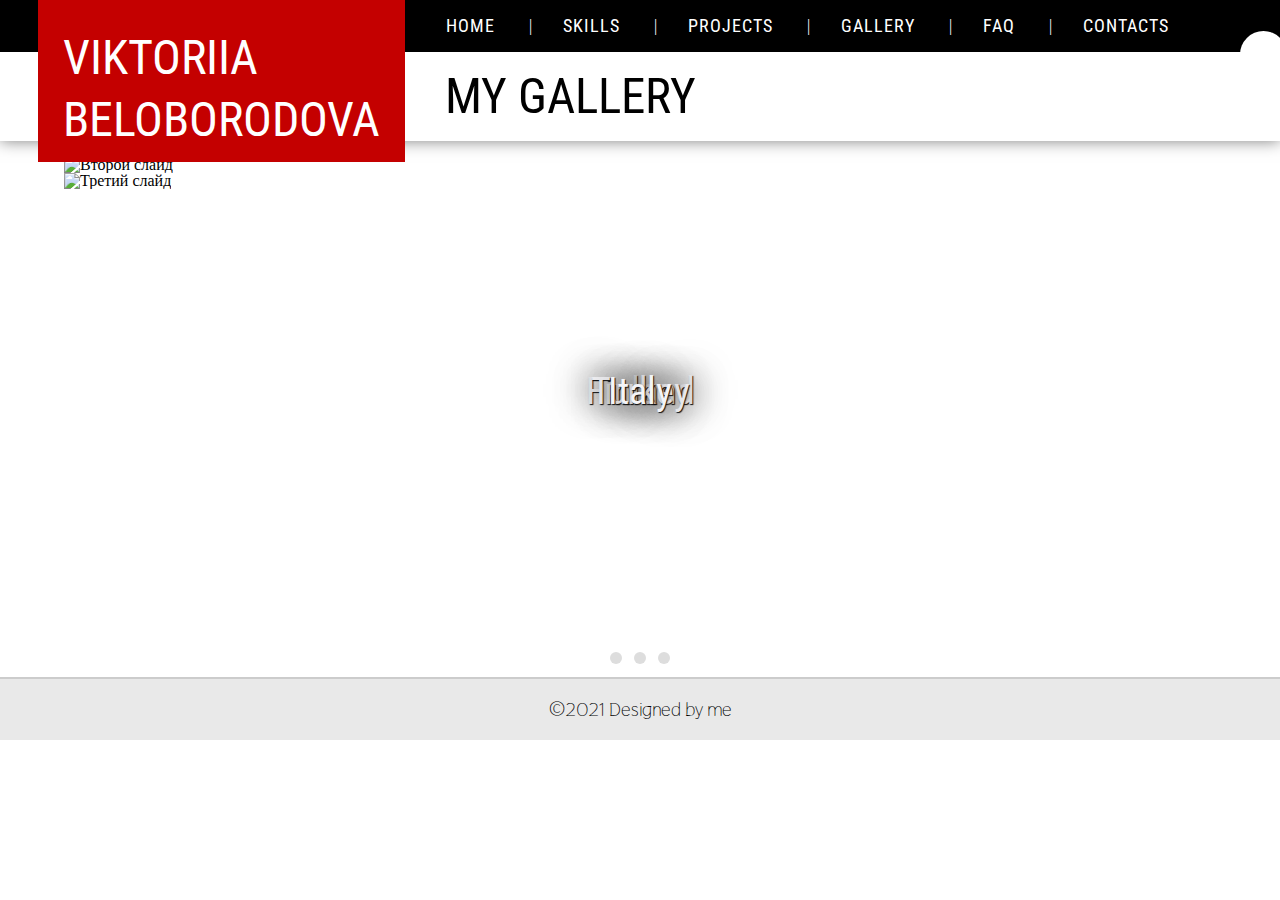
==== gallery.html @ a8aa245c "fix: updated pictures" ====
<!DOCTYPE html>
<html lang="en">
<head>
    <meta charset="UTF-8">
    <title>My gallery</title>
    <link rel ='stylesheet' href ='Styles/style.css' type= 'text/css'>
    <link href="https://fonts.googleapis.com/css?family=Amatic+SC|Roboto+Condensed:300" rel="stylesheet">
    <link href="https://fonts.googleapis.com/css?family=Thasadith:400" rel="stylesheet">
</head>
<body>
 <div class="menu">
          <ul class="menu-main">
              <li><a href="index.html">HOME</a></li>
              <li><a href="skills.html">SKILLS</a></li>
              <li><a href="projects.html">PROJECTS</a></li>
              <li><a href="gallery.html">GALLERY</a></li>
              <li><a href="faq.html">FAQ</a></li>
              <li><a href="contacts.html">CONTACTS</a></li>
          </ul>
      <div class="shadow"></div>
  </div>
  <header><div class="logo">Viktoriia<br />Beloborodova</div>
    <div class="title-page">My gallery</div>
      <a href="https://www.facebook.com/" class="facebook"></a>
      <a href="https://www.linkedin.com/in/viktoriia-beloborodova-624481177/" class="linkedin"></a>
      <a href="https://vk.com/id26721381" class="vkontakte"></a>
  </header>
<!-- Slideshow container -->
<div class="adaptivn-slayder">
  <div class="parag">
  <img src="./images/suomi.jpg" alt="Первый слайд">
  <div class="beksun-slayda">Finland</div>
  </div>

  <div class="parag">
  <img src="./images/lamp.jpg" alt="Второй слайд">
  <div class="beksun-slayda">Turkey</div>
  </div>

  <div class="parag">
  <img src="./images/italy.jpg" alt="Третий слайд">
  <div class="beksun-slayda">Italy</div>
  </div>

  <a class="prev" onclick="minusSlide()">❮</a>
  <a class="next" onclick="plusSlide()">❯</a>
</div>

<div class="uneizmen-akemada">
  <span class="noguma-pomoki-kadra" onclick="currentSlide(1)"></span>
  <span class="noguma-pomoki-kadra" onclick="currentSlide(2)"></span>
  <span class="noguma-pomoki-kadra" onclick="currentSlide(3)"></span>
</div>
<!-- Slideshow container -->
<script src="JS/demo.js" type="text/javascript"></script>
    <div class="footer">©2021 Designed by me</div>
</body>
</html>
---- Styles/style.css ----
/*general reset style*/
html, body, div, span, applet, object, iframe,
h1, h2, h3, h4, h5, h6, p, blockquote, pre,
a, abbr, acronym, address, big, cite, code,
del, dfn, em, img, ins, kbd, q, s, samp,
small, strike, strong, sub, sup, tt, var,
b, u, i, center,
dl, dt, dd, ol, ul, li,
fieldset, form, label, legend,
table, caption, tbody, tfoot, thead, tr, th, td,
article, aside, canvas, details, embed,
figure, figcaption, footer, header, hgroup,
menu, nav, output, ruby, section, summary,
time, mark, audio, video {
	margin: 0;
	padding: 0;
	font-size: 100%;
	font: inherit;
	vertical-align: baseline;
}
/* HTML5 display-role reset for older browsers */
article, aside, details, figcaption, figure,
footer, header, hgroup, menu, nav, section {
	display: block;
}
body {
	line-height: 1;
}
ol, ul {
	list-style: none;
}
blockquote, q {
	quotes: none;
}
blockquote:before, blockquote:after,
q:before, q:after {
	content: '';
	content: none;
}
table {
	border-collapse: collapse;
	border-spacing: 0;
}
/*general reset style*/
/*menu*/
.menu {
    background-color: #000000;
    height: 52px;
    z-index: 1;
}
.menu-main{
    color: white;
}
.menu-main {
  list-style: none;
  height: 52px;
  line-height: 52px;
  padding-left: 416px;
}
.menu-main li {
    display: inline-block;
    height: 35px;
    letter-spacing: -5px;
}
.menu-main li:after {
  content: "|";
  color: white;
  display: inline-block;
  vertical-align:top;
}
.menu-main li:last-child:after {content: none;}
.menu-main a {
  text-decoration: none;
  font-family: 'Roboto Condensed', sans-serif;
  letter-spacing: 1px;
  position: relative;
  padding-bottom: 20px;
  margin: 0 34px 0 30px;
  font-size: 18px;
  text-transform: uppercase;
  display: inline-block;
  transition: color .2s;
	color: white;
}
.menu-main a.current, .menu-main a:hover{color: #DA2020;}
.menu-main a:before,
.menu-main a:after {
  content: "";
  position: absolute;
  height: 4px;
  top: auto;
  right: 50%;
  bottom: 16px;
  left: 50%;
  background: #DA2020;
  transition: .8s;
  z-index: 2;
}
.menu-main a:hover:before, .menu-main .current:before {left: 0;}
.menu-main a:hover:after, .menu-main .current:after {right: 0;}
@media (max-width: 550px) {
.menu-main {padding-top: 0;}
.menu-main li {display: block;}
.menu-main li:after {content: none;}
.menu-main a {
  padding: 25px 0 20px;
  margin: 0 30px;
}
/*menu*/
}
header {
    text-transform: uppercase;
    height: 89px;
    background-color: white;
    font-size: 3rem;
    padding-left: 445px;
    line-height: 89px;
    position: relative;
    box-shadow: 0 0 15px rgba(0,0,0,0.5);
}
.logo {
    position: absolute;
    background-color: #C40000;
    top: -75px;
    left: 38px;
    font-family: 'Roboto Condensed', sans-serif;
    color: white;
    padding: 50px 25px 10px 25px;
    font-size: 3rem;
		line-height: 1.3em;
		z-index: 2;
}
/*slider*/
.slider {
    background-image: url(../images/india.png);
    height: 280px;
    background-position-y: -102px;
    background-repeat:no-repeat;
    background-size: cover;
}
.slider-gallery {
	background-image: url(../images/india.png);
	height: 500px;
	background-position-y: -102px;
	background-repeat:no-repeat;
	background-size: cover;
}
/*slider*/
/*links to social platforms*/
.facebook {
    position: absolute;
    height: 47px;
    width: 47px;
    top: -21px;
    left: 1240px;
}
.facebook::before {
    content: '';
    height: 47px;
    width: 47px;
    background-color: white;
    border-radius: 50%;
    z-index: 2;
    position: absolute;
}
.facebook::after {
    content: '';
    background-image: url(../images/facebook.svg);
    position: absolute;
    height: 37px;
    width: 37px;
    top: 4px;
    left: 5px;
    background-repeat: no-repeat;
    background-size: cover;
    z-index: 3;
}
.facebook:hover::after {
    content: '';
    background-image: url(../images/facebook-hover.svg);
    position: absolute;
    height: 37px;
    width: 37px;
    top: 4px;
    left: 5px;
    background-repeat: no-repeat;
    background-size: cover;
    z-index: 3;
}
.linkedin {
    position: absolute;
    height: 47px;
    width: 47px;
    top: -21px;
    left: 1300px;
}
.linkedin::before {
    content: '';
    height: 47px;
    width: 47px;
    background-color: white;
    border-radius: 50%;
    z-index: 2;
    position: absolute;
}
.linkedin::after {
    content: '';
    background-image: url(../images/linkedin.svg);
    position: absolute;
    height: 37px;
    width: 37px;
    top: 4px;
    left: 5px;
    background-repeat: no-repeat;
    background-size: cover;
    z-index: 3;
}
.linkedin:hover::after {
    content: '';
    background-image: url(../images/linkedin-hover.svg);
    position: absolute;
    height: 37px;
    width: 37px;
    top: 4px;
    left: 5px;
    background-repeat: no-repeat;
    background-size: cover;
    z-index: 3;
}
.vkontakte {
    position: absolute;
    height: 47px;
    width: 47px;
    top: -21px;
    left: 1360px;
}
.vkontakte::before {
    content: '';
    height: 47px;
    width: 47px;
    background-color: white;
    border-radius: 50%;
    z-index: 2;
    position: absolute;
}
.vkontakte::after {
    content: '';
    background-image: url(../images/vk.svg);
    position: absolute;
    height: 37px;
    width: 37px;
    top: 4px;
    left: 5px;
    background-repeat: no-repeat;
    background-size: cover;
    z-index: 3;
}
.vkontakte:hover::after {
    content: '';
    background-image: url(../images/vk-hover.svg);
    position: absolute;
    height: 37px;
    width: 37px;
    top: 4px;
    left: 5px;
    background-repeat: no-repeat;
    background-size: cover;
    z-index: 3;
}
.shadow {
    content: '';
    background-image: url(../images/shadow.png);
    position: absolute;
    left: 1120px;
    top: 17px;
    width: 397px;
    height: 52px;
    z-index: 2;
}
/*links to social platforms*/
.info {
    position: relative;
    height: 65px;
    height: 104px;
}
.profile-photo-card {
    position: absolute;
    height: 266px;
    width: 216px;
    background-color: white;
    top: -150px;
    left: 125px;
    border-radius: 1px;
    box-shadow: 0 0 10px 2px rgb(155, 155, 155);
}
.profile-photo {
    background-image: url(../images/photo.png);
    width: 200px;
    height: 250px;
    margin-top: 8px;
    margin-left: 8px;
    background-position-x: -61px;
    background-position-y: -28px;
    background-size: 314px;
}
.title-page {
	  font-family: 'Roboto Condensed', sans-serif;
		font-size: 49px;
}
.title {
    font-size: 2rem;
    font-family: 'Thasadith', sans-serif;
    padding-left: 365px;
    padding-top: 21px;
    height: 83px;
}
.name {
    font-size: 2rem;
    font-family: 'Thasadith', sans-serif;
    font-weight: 700;
    padding-bottom: 5px;
}
.intro-title {
    font-size: 2rem;
    font-family: 'Thasadith', sans-serif;
    font-weight: 700;
    padding-bottom: 25px;
}
.intro {
    padding: 45px 40px 30px 140px;
    position: static;
}
.intro-info {
		width: 70%;
    font-size: 2rem;
    line-height: 30px;
    text-align: justify;
    font-family: 'Thasadith', sans-serif;
}
.time-info {
		width: 70%;
    font-size: 20px;
    line-height: 30px;
    text-align: justify;
    font-family: 'Thasadith', sans-serif;
}
/*projects page*/
.projects {
	box-shadow: 0 0 10px 2px rgb(155, 155, 155);
	font-family: 'Roboto Condensed', sans-serif;
	font-size: 34px;
	width: 80%;
	margin-bottom: 7px;
	background-color: white;
	margin-top: 57px;
	margin-left: 126px;
	line-height: 51px;
	display: block;
	height: 260px;
	padding-left: 75px;
  padding-top: 60px;
}
.projects-title {
    font-size: 2rem;
    font-family: 'Roboto Condensed', sans-serif;
    padding-bottom: 25px;
}
.projects-gallery {
    display: inline-flex;
    font-family: 'Thasadith', sans-serif;
    font-size: 1.2rem;
}
.project-photo-card {
    width: 200px;
    height: 151px;
    background-size: cover;
		margin-bottom: 7px;
    border-radius: 1px;
    box-shadow: 0 0 11px 1px rgb(190, 190, 190);
}
.project-photo-card:hover {
	width: 200px;
	height: 151px;
	background-size: cover;
	margin-bottom: 7px;
	border-radius: 1px;
	box-shadow: 0 0 11px 1px rgb(55, 55, 55);
}
.project-photo-1 {
    width: 191px;
    height: 141px;
    background-image: url(../images/project-1.png);
    background-size: cover;
    margin: 5px;
    position: absolute;
}
.project-card {
    margin-right: 35px;
}
.footer {
    height: 40px;
    border-top: 2px solid #CCCCCC;
    text-align: center;
    font-family: 'Thasadith', sans-serif;
    padding-top: 21px;
    font-size: 1.2rem;
    background-color: #E9E9E9;
}
/*projects page*/
/*photo slider starts here*/
.adaptivn-slayder{
  max-width: 90%;
  position: relative;
  margin: auto;
  height: 500px;
  margin-bottom: 11px;
}

.adaptivn-slayder .parag img {
  object-fit: cover;
  width: 100%;
  height: 500px;
  border: none !important;
  box-shadow: none !important;
}

.adaptivn-slayder .prev, .adaptivn-slayder .next {
  cursor: pointer;
  position: absolute;
  top: 0;
  top: 50%;
  width: auto;
  margin-top: -22px;
  padding: 16px;
  color: white;
  font-weight: bold;
  font-size: 32px;
  transition: 0.6s ease;
  border-radius: 0 3px 3px 0;
}
.adaptivn-slayder .next {
  right: 0;
  border-radius: 3px 0 0 3px;
}

.adaptivn-slayder .prev:hover,
.adaptivn-slayder .next:hover {
  background-color: rgba(25, 24, 24, 0.8);
}

.beksun-slayda{
  position: absolute;
  color: #f4f4f7;
  font-size: 38px;
  left: 50%;
  top: 50%;
  transform: translate(-50%, -50%);
  text-shadow: 1px 1px 1px #141415, 0 0 1em #141415;
	font-family: 'Roboto Condensed', sans-serif;
}

.uneizmen-akemada {
  text-align: center;
}
.noguma-pomoki-kadra{
  cursor: pointer;
  height: 12px;
  width: 12px;
  margin: 0 4px;
  background-color: #ddd;
  border-radius: 50%;
  display: inline-block;
  transition: background-color 0.6s ease;
	margin-bottom: 10px;
}
.deystvuyus,
.noguma-pomoki-kadra:hover {
  background-color: #aaa;
}

.adaptivn-slayder .parag {
  -webkit-animation-name: fade;
  -webkit-animation-duration: 1.5s;
  animation-name: fade;
  animation-duration: 1.5s;
}
@-webkit-keyframes fade {
  from {
  opacity: .4
  }
  to {
  opacity: 1
  }
}
@keyframes fade {
  from {
  opacity: .4
  }
  to {
  opacity: 1
  }
}
/*photo slider ends here*/
/*contact page starts here*/
.contact-container {
	box-shadow: 0 0 10px 2px rgb(155, 155, 155);
	font-family: 'Roboto Condensed', sans-serif;
	font-size: 34px;
	width: 80%;
  margin: auto;
	background-color: white;
  margin-top: 52px;
	margin-bottom: 52px;
  margin-left: 126px;
  padding: 30px;
  line-height: 51px;
	display: inline-flex;
}

.contact-container a {
	text-decoration: none;
	color: black;
}
.contact-container a:hover{color: #DA2020;}
.slider-projects {
	background-image: url(../images/india.png);
	height: 460px;
	background-position-y: -102px;
	background-repeat: no-repeat;
	background-size: cover;
	display: flex;
}
.projects-gallery a {
	text-decoration: none;
	color: black;
	font-family:'Roboto Condensed', sans-serif;
}
.projects-gallery a:hover{color: #DA2020;}

.project-photo-2, .project-photo-3 {
	width: 191px;
	height: 141px;
	background-color: #E9E9E9;
	background-size: cover;
	margin: 5px;
	position: absolute;
}
.message-container {
	float: left;
	width: 41%;
  padding-left: 58px;
  border-left: black;
  border-left-style: groove;
  border-left-width: 2px;
}
.contacts {
	float: left;
	width: 59%;
}
.contact-main {
	background-image: url(../images/india.png);
	background-position-y: -102px;
	background-repeat:no-repeat;
	background-size: cover;
	display: flex;
}
.submit {
	background-color: #000000;
	font-family: 'Roboto Condensed', sans-serif;
	color: white;
	font-size: 30px;
}
.reset {
	background-color: #E5E5E5;
	font-family: 'Roboto Condensed', sans-serif;
	color: black;
	font-size: 20px;
}
/*contact page ends here*/
/*project page starts here*/
.skills-list {
	display: flex;
	width: 80%;
  margin-inline: auto;
	background: black;
	box-shadow: 0 0 10px 2px rgb(155, 155, 155);
	margin-top: 52px;
  margin-bottom: 52px;
	padding: 30px;
	line-height: 51px;
}
.skills-list>ul>li {
	float:left;
	width: 25%;
  margin: 0 0 32px 0;
	font-family: 'Roboto Condensed', sans-serif;
	color: white;
	font-size: 34px;
	background-color: grey;
	margin-inline: 26px;
}
.skills-list>ul {
	width: 100%;
}
#first-project {
	margin-top: 44px;
    background-color: #BEBEBE;
    opacity: 0.9;
    color: white;
    text-align: center;
    font-size: 25px;
    letter-spacing: 1px;
    border-radius: 29px;
		visibility: hidden;
}
.load {
	height: -webkit-fill-available;
    display: block;
    margin-left: auto;
    margin-right: auto;
}
.CV {
	background-color: #808080;
	font-family: 'Roboto Condensed', sans-serif;
	color: white;
	font-size: 30px;
	text-decoration: none;
	margin-right: 7px;
}
/*project page ends here*/
/*faq page starts here*/
.faq_block {
	border-style: dotted;
	font-family: 'Roboto Condensed', sans-serif;
	padding: 20px;
  font-size: 22px;
	width: 80%;
	margin-left: auto;
  margin-right: auto;
	line-height: 28px;
	margin-top: 14px;
  margin-bottom: 10px;
	display: none;
}
.termin {
	font-family: 'Roboto Condensed', sans-serif;
	font-style: italic;
	font-size: 27px;
	padding-top: 10px;
}
.question {
	font-family: 'Roboto Condensed', sans-serif;
	font-size: 27px;
	margin-bottom: 9px;
}
.container-faq {
	overflow: hidden;
}
.show {
  display: block;
}
#myBtnContainer {
	font-family: 'Roboto Condensed', sans-serif;
	font-size: 27px;
	width: 80%;
	margin-left: auto;
	margin-right: auto;
}
.btn {
	font-size: 25px;
	margin-top: 14px;
  border: none;
  outline: none;
  padding: 7px 14px;
  background-color: #f1f1f1;
	color: #4B4B4B;
  cursor: pointer;
}
.btn:hover {
  background-color: #ddd;
}
.btn.active {
  background-color: black;
  color: white;
}
/*faq page ends here*/
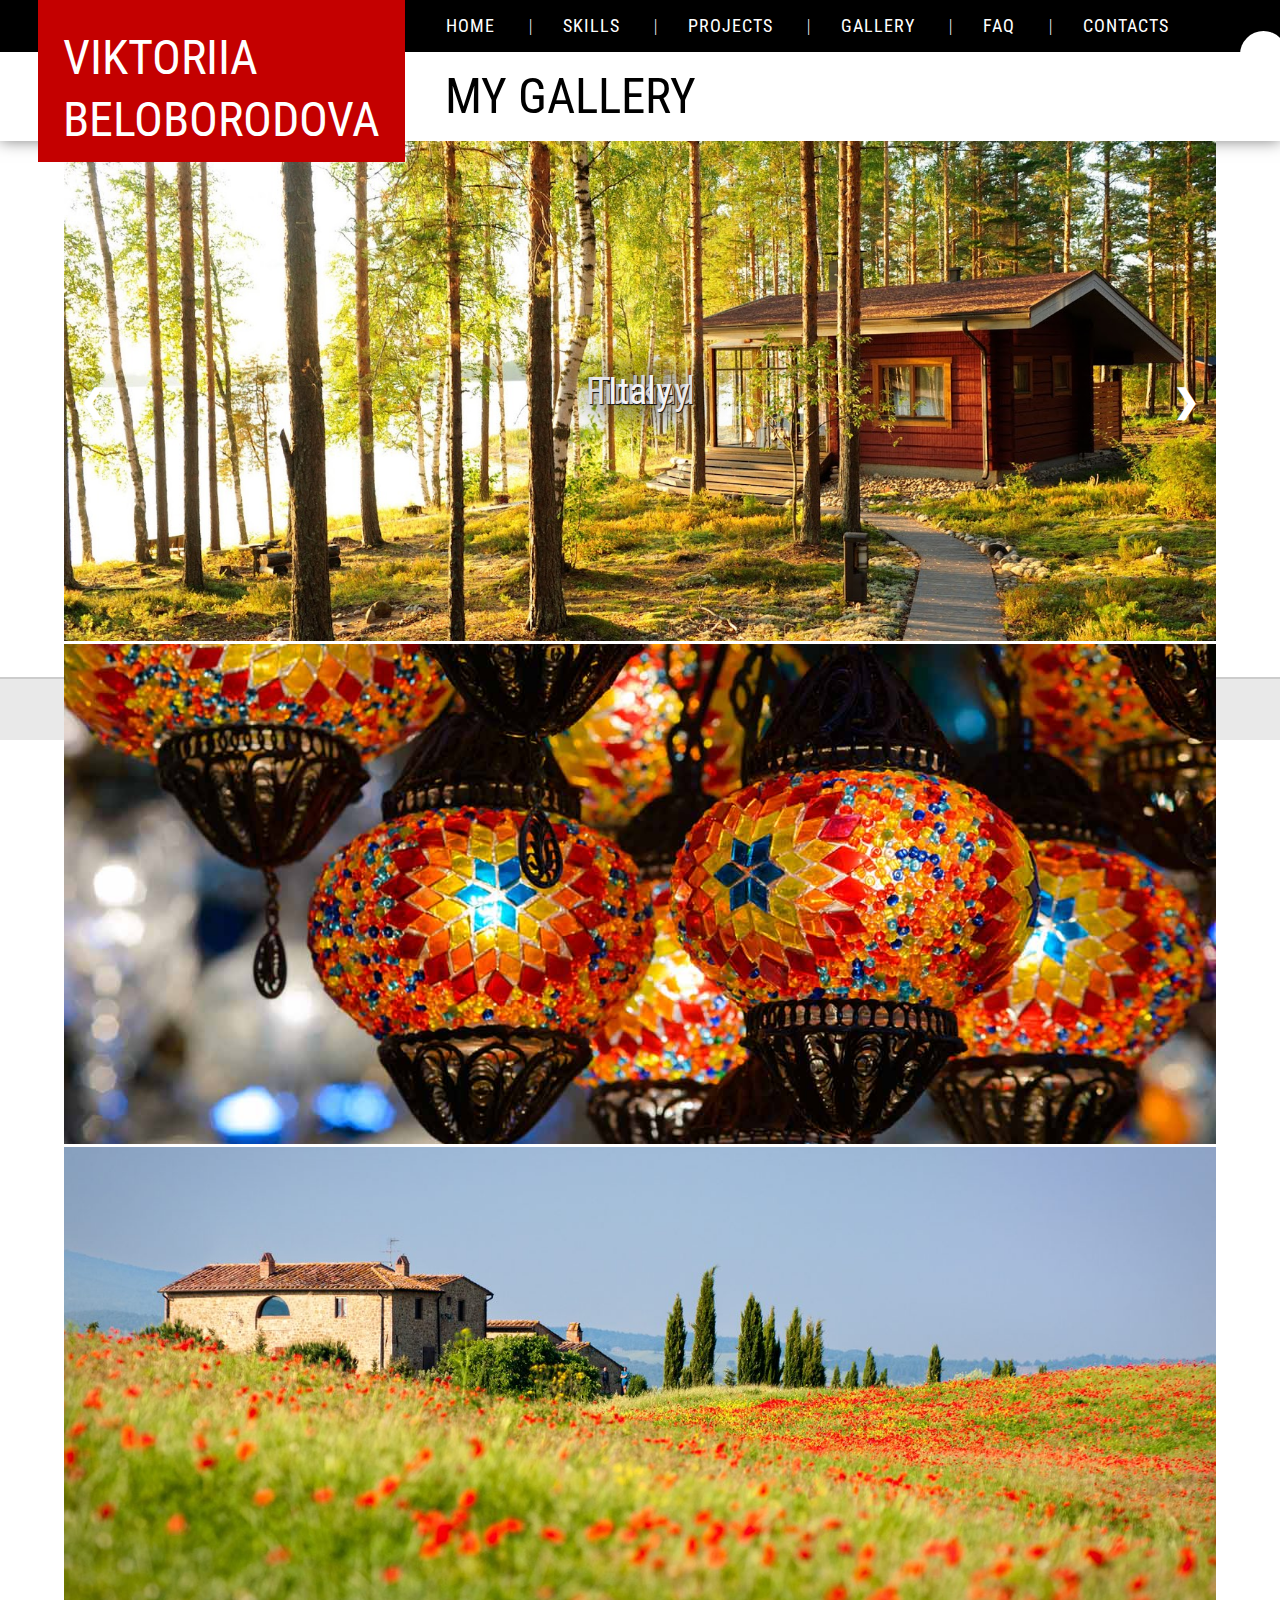
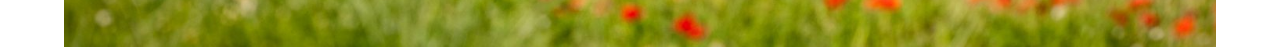
==== commit 63984fb9: "fix: renamed images folder" ====
--- a/gallery.html
+++ b/gallery.html
@@ -28,17 +28,17 @@
 <!-- Slideshow container -->
 <div class="adaptivn-slayder">
   <div class="parag">
-  <img src="./images/suomi.jpg" alt="Первый слайд">
+  <img src="./Images/suomi.jpg" alt="Первый слайд">
   <div class="beksun-slayda">Finland</div>
   </div>
 
   <div class="parag">
-  <img src="./images/lamp.jpg" alt="Второй слайд">
+  <img src="./Images/lamp.jpg" alt="Второй слайд">
   <div class="beksun-slayda">Turkey</div>
   </div>
 
   <div class="parag">
-  <img src="./images/italy.jpg" alt="Третий слайд">
+  <img src="./Images/italy.jpg" alt="Третий слайд">
   <div class="beksun-slayda">Italy</div>
   </div>
 
--- a/Styles/style.css
+++ b/Styles/style.css
@@ -132,14 +132,14 @@
 }
 /*slider*/
 .slider {
-    background-image: url(../images/india.png);
+    background-image: url(../Images/india.png);
     height: 280px;
     background-position-y: -102px;
     background-repeat:no-repeat;
     background-size: cover;
 }
 .slider-gallery {
-	background-image: url(../images/india.png);
+	background-image: url(../Images/india.png);
 	height: 500px;
 	background-position-y: -102px;
 	background-repeat:no-repeat;
@@ -165,7 +165,7 @@
 }
 .facebook::after {
     content: '';
-    background-image: url(../images/facebook.svg);
+    background-image: url(../Images/facebook.svg);
     position: absolute;
     height: 37px;
     width: 37px;
@@ -177,7 +177,7 @@
 }
 .facebook:hover::after {
     content: '';
-    background-image: url(../images/facebook-hover.svg);
+    background-image: url(../Images/facebook-hover.svg);
     position: absolute;
     height: 37px;
     width: 37px;
@@ -205,7 +205,7 @@
 }
 .linkedin::after {
     content: '';
-    background-image: url(../images/linkedin.svg);
+    background-image: url(../Images/linkedin.svg);
     position: absolute;
     height: 37px;
     width: 37px;
@@ -217,7 +217,7 @@
 }
 .linkedin:hover::after {
     content: '';
-    background-image: url(../images/linkedin-hover.svg);
+    background-image: url(../Images/linkedin-hover.svg);
     position: absolute;
     height: 37px;
     width: 37px;
@@ -245,7 +245,7 @@
 }
 .vkontakte::after {
     content: '';
-    background-image: url(../images/vk.svg);
+    background-image: url(../Images/vk.svg);
     position: absolute;
     height: 37px;
     width: 37px;
@@ -257,7 +257,7 @@
 }
 .vkontakte:hover::after {
     content: '';
-    background-image: url(../images/vk-hover.svg);
+    background-image: url(../Images/vk-hover.svg);
     position: absolute;
     height: 37px;
     width: 37px;
@@ -269,7 +269,7 @@
 }
 .shadow {
     content: '';
-    background-image: url(../images/shadow.png);
+    background-image: url(../Images/shadow.png);
     position: absolute;
     left: 1120px;
     top: 17px;
@@ -294,7 +294,7 @@
     box-shadow: 0 0 10px 2px rgb(155, 155, 155);
 }
 .profile-photo {
-    background-image: url(../images/photo.png);
+    background-image: url(../Images/photo.png);
     width: 200px;
     height: 250px;
     margin-top: 8px;
@@ -389,7 +389,7 @@
 .project-photo-1 {
     width: 191px;
     height: 141px;
-    background-image: url(../images/project-1.png);
+    background-image: url(../Images/project-1.png);
     background-size: cover;
     margin: 5px;
     position: absolute;
@@ -523,7 +523,7 @@
 }
 .contact-container a:hover{color: #DA2020;}
 .slider-projects {
-	background-image: url(../images/india.png);
+	background-image: url(../Images/india.png);
 	height: 460px;
 	background-position-y: -102px;
 	background-repeat: no-repeat;
@@ -558,7 +558,7 @@
 	width: 59%;
 }
 .contact-main {
-	background-image: url(../images/india.png);
+	background-image: url(../Images/india.png);
 	background-position-y: -102px;
 	background-repeat:no-repeat;
 	background-size: cover;
